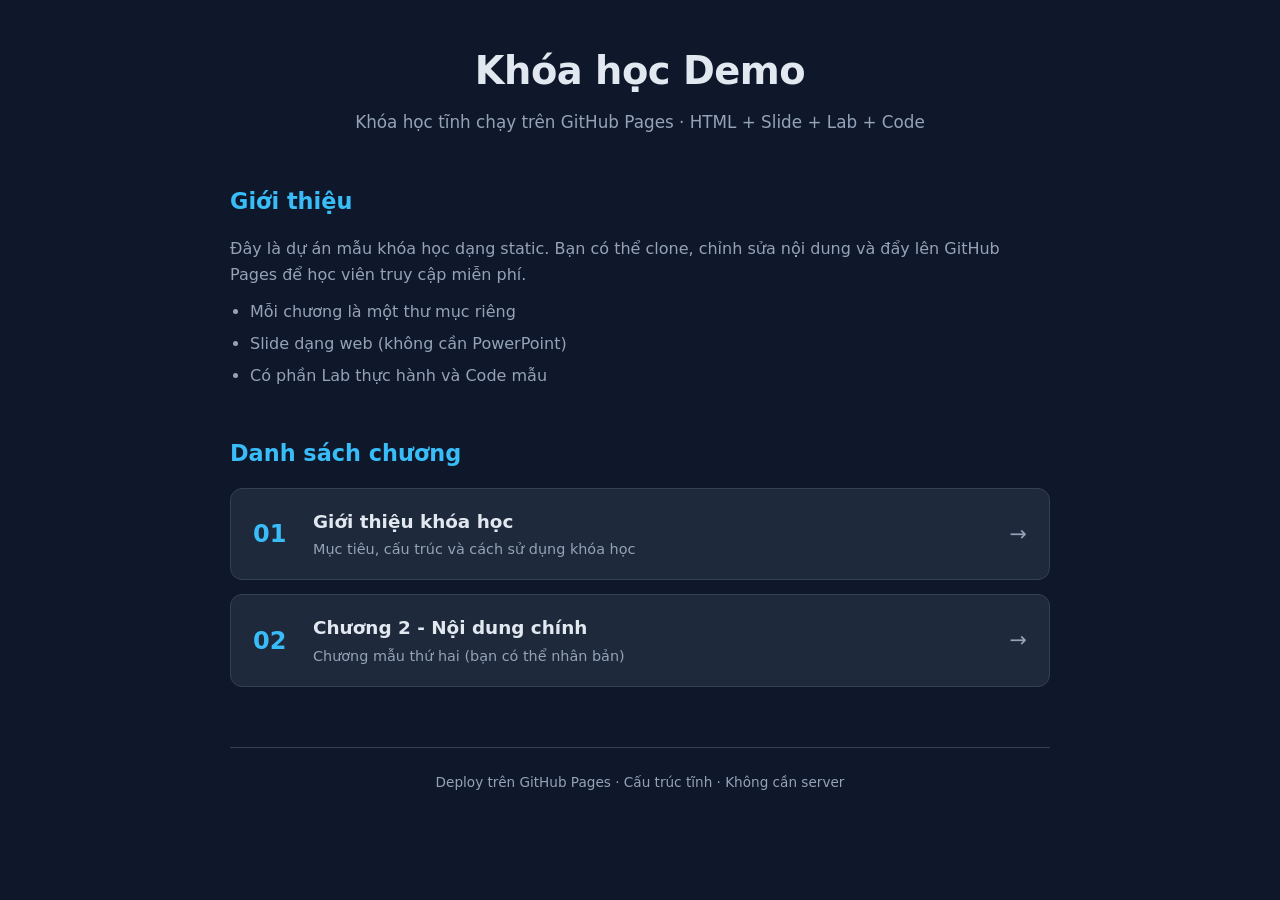
==== index.html @ 45d8bc99 "first commit" ====
<!DOCTYPE html>
<html lang="vi">
<head>
  <meta charset="UTF-8" />
  <meta name="viewport" content="width=device-width, initial-scale=1.0" />
  <title>Khóa học Demo - Static Course</title>
  <link rel="stylesheet" href="css/style.css" />
</head>
<body>
  <div class="container">
    <header class="hero">
      <h1>Khóa học Demo</h1>
      <p class="subtitle">Khóa học tĩnh chạy trên GitHub Pages · HTML + Slide + Lab + Code</p>
    </header>

    <section class="intro">
      <h2>Giới thiệu</h2>
      <p>
        Đây là dự án mẫu khóa học dạng static. Bạn có thể clone, chỉnh sửa nội dung
        và đẩy lên GitHub Pages để học viên truy cập miễn phí.
      </p>
      <ul>
        <li>Mỗi chương là một thư mục riêng</li>
        <li>Slide dạng web (không cần PowerPoint)</li>
        <li>Có phần Lab thực hành và Code mẫu</li>
      </ul>
    </section>

    <section class="modules">
      <h2>Danh sách chương</h2>
      <div class="module-list">
        <a href="modules/01-gioi-thieu/" class="module-card">
          <span class="num">01</span>
          <div class="info">
            <h3>Giới thiệu khóa học</h3>
            <p>Mục tiêu, cấu trúc và cách sử dụng khóa học</p>
          </div>
          <span class="arrow">→</span>
        </a>

        <a href="modules/02-chuong-hai/" class="module-card">
          <span class="num">02</span>
          <div class="info">
            <h3>Chương 2 - Nội dung chính</h3>
            <p>Chương mẫu thứ hai (bạn có thể nhân bản)</p>
          </div>
          <span class="arrow">→</span>
        </a>
      </div>
    </section>

    <footer>
      <p>Deploy trên GitHub Pages · Cấu trúc tĩnh · Không cần server</p>
    </footer>
  </div>
</body>
</html>
---- css/style.css ----
:root {
  --bg: #0f172a;
  --card: #1e293b;
  --text: #e2e8f0;
  --muted: #94a3b8;
  --accent: #38bdf8;
  --accent-hover: #7dd3fc;
  --border: #334155;
  --radius: 12px;
}

* {
  box-sizing: border-box;
  margin: 0;
  padding: 0;
}

body {
  font-family: system-ui, -apple-system, "Segoe UI", Roboto, sans-serif;
  background: var(--bg);
  color: var(--text);
  line-height: 1.6;
  min-height: 100vh;
}

.container {
  max-width: 860px;
  margin: 0 auto;
  padding: 40px 20px 80px;
}

/* Hero */
.hero {
  text-align: center;
  margin-bottom: 48px;
}

.hero h1 {
  font-size: 2.4rem;
  font-weight: 700;
  letter-spacing: -0.5px;
  margin-bottom: 8px;
}

.subtitle {
  color: var(--muted);
  font-size: 1.05rem;
}

/* Sections */
section {
  margin-bottom: 48px;
}

h2 {
  font-size: 1.4rem;
  margin-bottom: 16px;
  color: var(--accent);
}

.intro p {
  margin-bottom: 12px;
  color: var(--muted);
}

.intro ul {
  padding-left: 20px;
  color: var(--muted);
}

.intro li {
  margin-bottom: 6px;
}

/* Module cards */
.module-list {
  display: flex;
  flex-direction: column;
  gap: 14px;
}

.module-card {
  display: flex;
  align-items: center;
  gap: 18px;
  background: var(--card);
  border: 1px solid var(--border);
  border-radius: var(--radius);
  padding: 18px 22px;
  text-decoration: none;
  color: inherit;
  transition: border-color 0.2s, transform 0.15s;
}

.module-card:hover {
  border-color: var(--accent);
  transform: translateY(-2px);
}

.module-card .num {
  font-size: 1.5rem;
  font-weight: 700;
  color: var(--accent);
  min-width: 42px;
}

.module-card .info h3 {
  font-size: 1.15rem;
  margin-bottom: 2px;
}

.module-card .info p {
  font-size: 0.9rem;
  color: var(--muted);
}

.module-card .arrow {
  margin-left: auto;
  font-size: 1.3rem;
  color: var(--muted);
  transition: color 0.2s;
}

.module-card:hover .arrow {
  color: var(--accent);
}

/* Module page */
.module-header {
  margin-bottom: 32px;
}

.module-header a.back {
  display: inline-block;
  color: var(--muted);
  text-decoration: none;
  margin-bottom: 12px;
  font-size: 0.95rem;
}

.module-header a.back:hover {
  color: var(--accent);
}

.module-header h1 {
  font-size: 1.9rem;
  margin-bottom: 6px;
}

.module-header p {
  color: var(--muted);
}

/* Resource cards inside module */
.resource-grid {
  display: grid;
  grid-template-columns: repeat(auto-fit, minmax(220px, 1fr));
  gap: 16px;
  margin-top: 24px;
}

.resource-card {
  background: var(--card);
  border: 1px solid var(--border);
  border-radius: var(--radius);
  padding: 22px;
  text-decoration: none;
  color: inherit;
  transition: border-color 0.2s, transform 0.15s;
}

.resource-card:hover {
  border-color: var(--accent);
  transform: translateY(-2px);
}

.resource-card .icon {
  font-size: 1.8rem;
  margin-bottom: 10px;
}

.resource-card h3 {
  font-size: 1.1rem;
  margin-bottom: 6px;
}

.resource-card p {
  font-size: 0.9rem;
  color: var(--muted);
}

/* Footer */
footer {
  text-align: center;
  color: var(--muted);
  font-size: 0.85rem;
  margin-top: 60px;
  padding-top: 24px;
  border-top: 1px solid var(--border);
}

/* Lab & Code pages */
.content-box {
  background: var(--card);
  border: 1px solid var(--border);
  border-radius: var(--radius);
  padding: 28px;
  margin-top: 20px;
}

.content-box h2 {
  margin-top: 0;
}

.content-box pre {
  background: #0b1120;
  padding: 16px;
  border-radius: 8px;
  overflow-x: auto;
  font-size: 0.9rem;
  margin: 16px 0;
}

.content-box code {
  font-family: "SF Mono", "Fira Code", Consolas, monospace;
}

.btn {
  display: inline-block;
  background: var(--accent);
  color: #0f172a;
  padding: 10px 18px;
  border-radius: 8px;
  text-decoration: none;
  font-weight: 600;
  margin-top: 12px;
  transition: background 0.2s;
}

.btn:hover {
  background: var(--accent-hover);
}
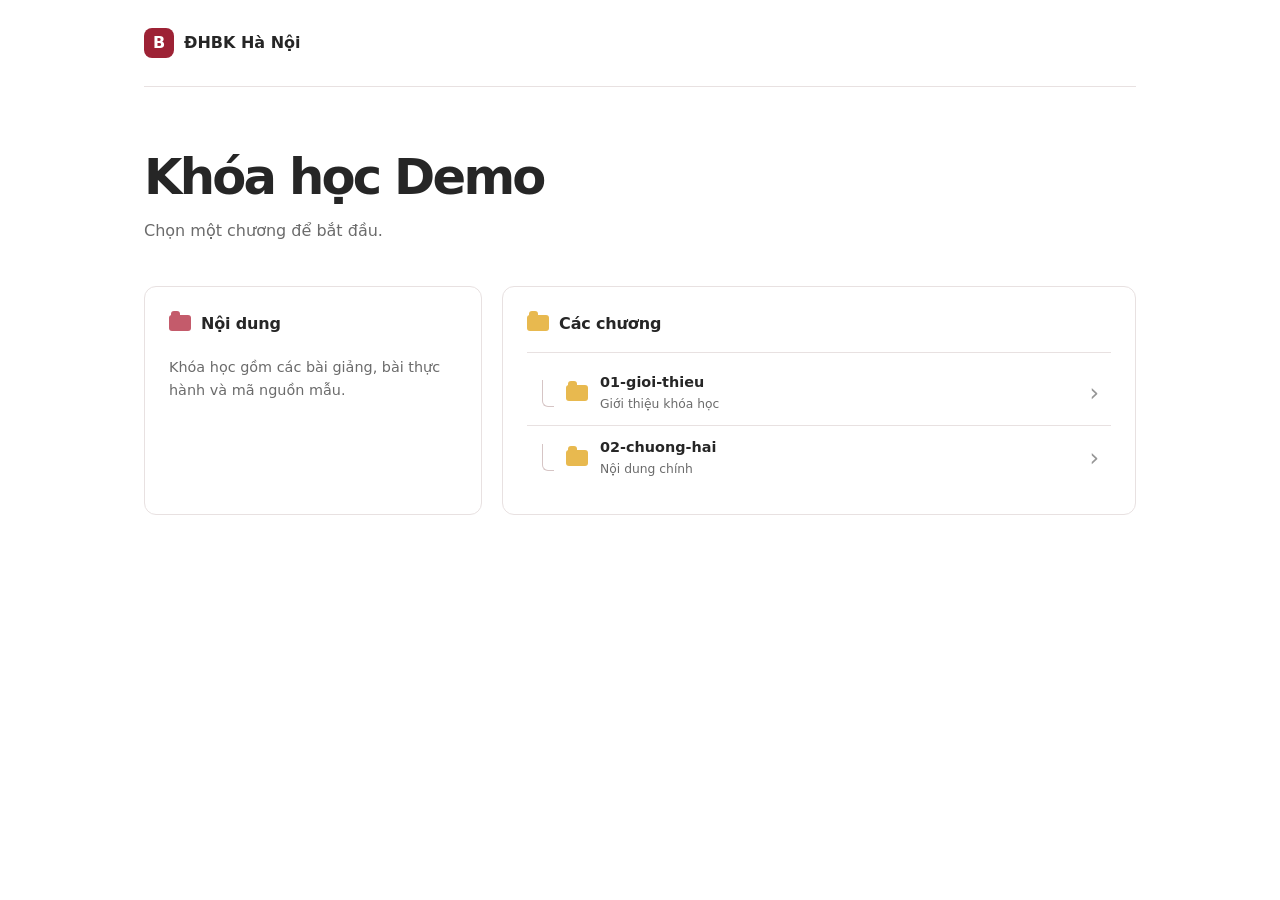
==== commit 028e3ae6: "fix ui" ====
--- a/index.html
+++ b/index.html
@@ -3,55 +3,39 @@
 <head>
   <meta charset="UTF-8" />
   <meta name="viewport" content="width=device-width, initial-scale=1.0" />
-  <title>Khóa học Demo - Static Course</title>
-  <link rel="stylesheet" href="css/style.css" />
+  <title>Khóa học Demo</title>
+  <link rel="stylesheet" href="css/style.css?v=3" />
 </head>
 <body>
-  <div class="container">
-    <header class="hero">
-      <h1>Khóa học Demo</h1>
-      <p class="subtitle">Khóa học tĩnh chạy trên GitHub Pages · HTML + Slide + Lab + Code</p>
+  <main class="container home-page">
+    <header class="site-header">
+      <a class="brand" href="index.html"><span class="brand-mark">B</span><span>ĐHBK Hà Nội</span></a>
     </header>
 
-    <section class="intro">
-      <h2>Giới thiệu</h2>
-      <p>
-        Đây là dự án mẫu khóa học dạng static. Bạn có thể clone, chỉnh sửa nội dung
-        và đẩy lên GitHub Pages để học viên truy cập miễn phí.
-      </p>
-      <ul>
-        <li>Mỗi chương là một thư mục riêng</li>
-        <li>Slide dạng web (không cần PowerPoint)</li>
-        <li>Có phần Lab thực hành và Code mẫu</li>
-      </ul>
-    </section>
-
-    <section class="modules">
-      <h2>Danh sách chương</h2>
-      <div class="module-list">
-        <a href="modules/01-gioi-thieu/" class="module-card">
-          <span class="num">01</span>
-          <div class="info">
-            <h3>Giới thiệu khóa học</h3>
-            <p>Mục tiêu, cấu trúc và cách sử dụng khóa học</p>
-          </div>
-          <span class="arrow">→</span>
-        </a>
-
-        <a href="modules/02-chuong-hai/" class="module-card">
-          <span class="num">02</span>
-          <div class="info">
-            <h3>Chương 2 - Nội dung chính</h3>
-            <p>Chương mẫu thứ hai (bạn có thể nhân bản)</p>
-          </div>
-          <span class="arrow">→</span>
-        </a>
+    <section class="welcome">
+      <div>
+        <h1>Khóa học Demo</h1>
+        <p class="lead">Chọn một chương để bắt đầu.</p>
       </div>
     </section>
 
-    <footer>
-      <p>Deploy trên GitHub Pages · Cấu trúc tĩnh · Không cần server</p>
-    </footer>
-  </div>
+    <div class="home-grid">
+      <section class="intro panel">
+        <div class="panel-heading"><span class="folder-icon folder-blue"></span><h2>Nội dung</h2></div>
+        <p>Khóa học gồm các bài giảng, bài thực hành và mã nguồn mẫu.</p>
+      </section>
+
+      <section class="modules panel">
+        <div class="file-toolbar">
+          <div class="panel-heading"><span class="folder-icon folder-yellow"></span><h2>Các chương</h2></div>
+        </div>
+        <div class="file-tree">
+          <a href="modules/01-gioi-thieu/" class="file-row folder-row"><span class="tree-guide"></span><span class="folder-icon folder-yellow"></span><span class="file-name"><strong>01-gioi-thieu</strong><small>Giới thiệu khóa học</small></span><span class="file-arrow">›</span></a>
+          <a href="modules/02-chuong-hai/" class="file-row folder-row"><span class="tree-guide"></span><span class="folder-icon folder-yellow"></span><span class="file-name"><strong>02-chuong-hai</strong><small>Nội dung chính</small></span><span class="file-arrow">›</span></a>
+        </div>
+      </section>
+    </div>
+
+  </main>
 </body>
 </html>
--- a/css/style.css
+++ b/css/style.css
@@ -1,242 +1,102 @@
 :root {
-  --bg: #0f172a;
-  --card: #1e293b;
-  --text: #e2e8f0;
-  --muted: #94a3b8;
-  --accent: #38bdf8;
-  --accent-hover: #7dd3fc;
-  --border: #334155;
+  --bg: #ffffff; --surface: #ffffff; --text: #262626; --muted: #6b6b6b; --soft: #969696;
+  --line: #e8e1e1; --line-strong: #d6c5c5; --blue: #9d2235; --blue-soft: #fff4f4; --yellow: #e8b94f;
   --radius: 12px;
 }
-
-* {
-  box-sizing: border-box;
-  margin: 0;
-  padding: 0;
+* { box-sizing: border-box; margin: 0; padding: 0; }
+body { font-family: Inter, ui-sans-serif, system-ui, -apple-system, "Segoe UI", Roboto, sans-serif; background: var(--bg); color: var(--text); line-height: 1.6; min-height: 100vh; }
+a { color: inherit; }
+.container { max-width: 1040px; margin: 0 auto; padding: 28px 24px 64px; }
+.site-header { display: flex; align-items: center; justify-content: space-between; padding-bottom: 28px; border-bottom: 1px solid var(--line); }
+.brand { display: inline-flex; align-items: center; gap: 10px; color: var(--text); text-decoration: none; font-size: 1rem; font-weight: 700; }
+.brand-mark { display: grid; place-items: center; width: 30px; height: 30px; border-radius: 8px; background: var(--blue); color: white; font-size: 1rem; font-weight: 800; line-height: 1; }
+.header-note { color: var(--soft); font-size: .78rem; letter-spacing: .04em; }
+.welcome { display: flex; align-items: end; justify-content: space-between; gap: 24px; padding: 62px 0 42px; }
+h1 { font-size: clamp(2rem, 4vw, 3.1rem); line-height: 1.15; letter-spacing: -.055em; font-weight: 750; }
+.lead { max-width: 520px; margin-top: 12px; color: var(--muted); font-size: 1rem; }
+.home-grid { display: grid; grid-template-columns: minmax(220px, .8fr) minmax(0, 1.5fr); gap: 20px; }
+.panel { background: var(--surface); border: 1px solid var(--line); border-radius: var(--radius); padding: 24px; }
+.panel-heading { display: flex; align-items: center; gap: 10px; }
+h2 { font-size: 1rem; letter-spacing: -.01em; }
+.intro > p { color: var(--muted); font-size: .9rem; margin: 20px 0 22px; }
+.feature-list { list-style: none; color: var(--muted); font-size: .84rem; }
+.feature-list li { display: flex; gap: 9px; align-items: start; margin-top: 12px; }
+.feature-list span { color: var(--blue); font-weight: 700; }
+.folder-icon { position: relative; display: inline-block; flex: 0 0 auto; width: 22px; height: 16px; border-radius: 3px; background: var(--yellow); }
+.folder-icon::before { content: ""; position: absolute; left: 2px; top: -4px; width: 9px; height: 5px; border-radius: 3px 3px 0 0; background: inherit; }
+.folder-blue { background: #c45b6b; }
+.file-toolbar { display: flex; align-items: center; justify-content: space-between; padding-bottom: 16px; border-bottom: 1px solid var(--line); }
+.file-count { color: var(--soft); font-size: .78rem; }
+.file-tree { padding-top: 8px; }
+.file-row { position: relative; display: flex; align-items: center; gap: 12px; min-height: 64px; padding: 10px 12px; border-bottom: 1px solid var(--line); text-decoration: none; transition: background .15s, border-color .15s; }
+.file-row:last-child { border-bottom: 0; }
+.file-row:hover { background: var(--blue-soft); border-radius: 8px; }
+.tree-guide { width: 12px; height: 27px; margin-left: 3px; border-left: 1px solid var(--line-strong); border-bottom: 1px solid var(--line-strong); border-radius: 0 0 0 6px; }
+.file-name { display: flex; flex-direction: column; gap: 1px; flex: 1; }
+.file-name strong { font-size: .9rem; font-weight: 600; }
+.file-name small { color: var(--muted); font-size: .77rem; }
+.file-arrow { color: var(--soft); font-size: 1.5rem; line-height: 1; }
+footer { color: var(--soft); font-size: .78rem; text-align: center; margin-top: 42px; padding-top: 22px; border-top: 1px solid var(--line); }
+/* Module and content pages */
+.module-header { margin: 22px 0 30px; }
+.module-header a.back { display: inline-block; color: var(--muted); text-decoration: none; font-size: .85rem; margin-bottom: 20px; }
+.module-header a.back:hover { color: var(--blue); }
+.module-header h1 { font-size: clamp(1.8rem, 4vw, 2.4rem); letter-spacing: -.04em; }
+.module-header p { color: var(--muted); margin-top: 8px; }
+.chapter-title { display: flex; align-items: center; justify-content: space-between; gap: 24px; }
+.chapter-title .eyebrow { color: var(--blue); font-size: .72rem; font-weight: 700; letter-spacing: .12em; margin: 0 0 8px; }
+.chapter-folder { width: 58px; height: 42px; border-radius: 7px; margin-right: 10px; }
+.chapter-folder::before { left: 4px; top: -9px; width: 24px; height: 10px; border-radius: 6px 6px 0 0; }
+.resource-browser { background: var(--surface); border: 1px solid var(--line); border-radius: var(--radius); padding: 8px 20px 10px; }
+.browser-topbar { display: flex; align-items: center; justify-content: space-between; gap: 16px; padding: 8px 0 16px; border-bottom: 1px solid var(--line); }
+.browser-path { display: flex; align-items: center; gap: 9px; color: var(--soft); font-size: .82rem; }
+.browser-path strong { color: var(--text); font-weight: 600; }
+.path-home { color: var(--blue); font-size: 1rem; }
+.browser-actions { display: flex; align-items: center; gap: 6px; }
+.search-box { min-width: 170px; padding: 6px 10px; color: var(--soft); background: #fafafa; border: 1px solid var(--line); border-radius: 6px; font-size: .75rem; }
+.view-button { display: grid; place-items: center; width: 28px; height: 28px; color: var(--soft); border: 1px solid transparent; border-radius: 6px; font-size: 1rem; }
+.view-button.active { color: var(--blue); background: var(--blue-soft); border-color: #efd8dc; }
+.browser-heading { display: flex; align-items: center; justify-content: space-between; padding: 14px 4px; border-bottom: 1px solid var(--line); }
+.browser-heading > span { color: var(--soft); font-size: .78rem; }
+.browser-columns { display: grid; grid-template-columns: minmax(220px, 1fr) 100px 100px 40px; gap: 14px; padding: 9px 4px 7px 54px; color: var(--soft); border-bottom: 1px solid var(--line); font-size: .7rem; text-transform: uppercase; letter-spacing: .06em; }
+.resource-item { display: flex; align-items: center; gap: 14px; min-height: 76px; padding: 12px 4px; border-bottom: 1px solid var(--line); text-decoration: none; transition: background .15s, padding .15s; }
+.resource-item:last-child { border-bottom: 0; }
+.resource-item:hover { padding-left: 10px; padding-right: 10px; background: var(--blue-soft); border-radius: 8px; }
+.file-type { display: grid; place-items: center; width: 36px; height: 36px; border-radius: 8px; font-size: .65rem; font-weight: 800; letter-spacing: -.02em; }
+.type-slide { color: #8a5b00; background: #fff4d9; }
+.type-lab { color: #8d2435; background: #fbe8eb; }
+.type-code { color: #365a43; background: #e5f2e7; font-size: .6rem; }
+.resource-copy { display: flex; flex-direction: column; gap: 2px; flex: 1; }
+.resource-copy strong { font-size: .9rem; font-weight: 600; }
+.resource-copy small { color: var(--muted); font-size: .78rem; }
+.resource-kind, .resource-date { width: 86px; color: var(--muted); font-size: .76rem; }
+.resource-date { width: 86px; }
+.resource-open { color: var(--muted); font-size: .78rem; }
+.resource-open b { color: var(--blue); font-size: 1.35rem; font-weight: 400; vertical-align: -2px; margin-left: 5px; }
+.resource-disabled { opacity: .52; pointer-events: none; }
+.resource-grid { display: grid; grid-template-columns: repeat(auto-fit, minmax(200px, 1fr)); gap: 14px; }
+.resource-card { background: var(--surface); border: 1px solid var(--line); border-radius: var(--radius); padding: 22px; text-decoration: none; transition: border-color .15s, box-shadow .15s, transform .15s; }
+.resource-card:hover { border-color: #b8caf5; box-shadow: 0 8px 20px rgba(30, 64, 115, .07); transform: translateY(-2px); }
+.resource-card .icon { font-size: 1.5rem; margin-bottom: 14px; }
+.resource-card h3 { font-size: 1rem; margin-bottom: 4px; }
+.resource-card p, .content-box p, .content-box li { color: var(--muted); font-size: .9rem; }
+.content-box { background: var(--surface); border: 1px solid var(--line); border-radius: var(--radius); padding: 26px; }
+.content-box h2 { margin-bottom: 10px; }
+.content-box h2:not(:first-child) { margin-top: 28px; }
+.content-list { padding-left: 20px; }
+.content-list li { margin: 6px 0; }
+.content-box pre { background: #f6f8fb; border: 1px solid var(--line); padding: 16px; border-radius: 8px; overflow-x: auto; font-size: .86rem; margin: 16px 0; }
+.content-box code { font-family: "SF Mono", "Fira Code", Consolas, monospace; color: #354052; }
+.btn { display: inline-block; background: var(--blue); color: white; padding: 9px 16px; border-radius: 8px; text-decoration: none; font-weight: 600; margin-top: 12px; }
+@media (max-width: 680px) {
+  .container { padding: 20px 16px 48px; }
+  .header-note { display: none; }
+  .welcome { display: block; padding: 46px 0 30px; }
+  .home-grid { grid-template-columns: 1fr; }
+  .panel { padding: 20px; }
+  .browser-topbar { align-items: stretch; flex-direction: column; }
+  .browser-actions { justify-content: space-between; }
+  .search-box { flex: 1; }
+  .browser-columns { display: none; }
+  .resource-kind, .resource-date { display: none; }
 }
-
-body {
-  font-family: system-ui, -apple-system, "Segoe UI", Roboto, sans-serif;
-  background: var(--bg);
-  color: var(--text);
-  line-height: 1.6;
-  min-height: 100vh;
-}
-
-.container {
-  max-width: 860px;
-  margin: 0 auto;
-  padding: 40px 20px 80px;
-}
-
-/* Hero */
-.hero {
-  text-align: center;
-  margin-bottom: 48px;
-}
-
-.hero h1 {
-  font-size: 2.4rem;
-  font-weight: 700;
-  letter-spacing: -0.5px;
-  margin-bottom: 8px;
-}
-
-.subtitle {
-  color: var(--muted);
-  font-size: 1.05rem;
-}
-
-/* Sections */
-section {
-  margin-bottom: 48px;
-}
-
-h2 {
-  font-size: 1.4rem;
-  margin-bottom: 16px;
-  color: var(--accent);
-}
-
-.intro p {
-  margin-bottom: 12px;
-  color: var(--muted);
-}
-
-.intro ul {
-  padding-left: 20px;
-  color: var(--muted);
-}
-
-.intro li {
-  margin-bottom: 6px;
-}
-
-/* Module cards */
-.module-list {
-  display: flex;
-  flex-direction: column;
-  gap: 14px;
-}
-
-.module-card {
-  display: flex;
-  align-items: center;
-  gap: 18px;
-  background: var(--card);
-  border: 1px solid var(--border);
-  border-radius: var(--radius);
-  padding: 18px 22px;
-  text-decoration: none;
-  color: inherit;
-  transition: border-color 0.2s, transform 0.15s;
-}
-
-.module-card:hover {
-  border-color: var(--accent);
-  transform: translateY(-2px);
-}
-
-.module-card .num {
-  font-size: 1.5rem;
-  font-weight: 700;
-  color: var(--accent);
-  min-width: 42px;
-}
-
-.module-card .info h3 {
-  font-size: 1.15rem;
-  margin-bottom: 2px;
-}
-
-.module-card .info p {
-  font-size: 0.9rem;
-  color: var(--muted);
-}
-
-.module-card .arrow {
-  margin-left: auto;
-  font-size: 1.3rem;
-  color: var(--muted);
-  transition: color 0.2s;
-}
-
-.module-card:hover .arrow {
-  color: var(--accent);
-}
-
-/* Module page */
-.module-header {
-  margin-bottom: 32px;
-}
-
-.module-header a.back {
-  display: inline-block;
-  color: var(--muted);
-  text-decoration: none;
-  margin-bottom: 12px;
-  font-size: 0.95rem;
-}
-
-.module-header a.back:hover {
-  color: var(--accent);
-}
-
-.module-header h1 {
-  font-size: 1.9rem;
-  margin-bottom: 6px;
-}
-
-.module-header p {
-  color: var(--muted);
-}
-
-/* Resource cards inside module */
-.resource-grid {
-  display: grid;
-  grid-template-columns: repeat(auto-fit, minmax(220px, 1fr));
-  gap: 16px;
-  margin-top: 24px;
-}
-
-.resource-card {
-  background: var(--card);
-  border: 1px solid var(--border);
-  border-radius: var(--radius);
-  padding: 22px;
-  text-decoration: none;
-  color: inherit;
-  transition: border-color 0.2s, transform 0.15s;
-}
-
-.resource-card:hover {
-  border-color: var(--accent);
-  transform: translateY(-2px);
-}
-
-.resource-card .icon {
-  font-size: 1.8rem;
-  margin-bottom: 10px;
-}
-
-.resource-card h3 {
-  font-size: 1.1rem;
-  margin-bottom: 6px;
-}
-
-.resource-card p {
-  font-size: 0.9rem;
-  color: var(--muted);
-}
-
-/* Footer */
-footer {
-  text-align: center;
-  color: var(--muted);
-  font-size: 0.85rem;
-  margin-top: 60px;
-  padding-top: 24px;
-  border-top: 1px solid var(--border);
-}
-
-/* Lab & Code pages */
-.content-box {
-  background: var(--card);
-  border: 1px solid var(--border);
-  border-radius: var(--radius);
-  padding: 28px;
-  margin-top: 20px;
-}
-
-.content-box h2 {
-  margin-top: 0;
-}
-
-.content-box pre {
-  background: #0b1120;
-  padding: 16px;
-  border-radius: 8px;
-  overflow-x: auto;
-  font-size: 0.9rem;
-  margin: 16px 0;
-}
-
-.content-box code {
-  font-family: "SF Mono", "Fira Code", Consolas, monospace;
-}
-
-.btn {
-  display: inline-block;
-  background: var(--accent);
-  color: #0f172a;
-  padding: 10px 18px;
-  border-radius: 8px;
-  text-decoration: none;
-  font-weight: 600;
-  margin-top: 12px;
-  transition: background 0.2s;
-}
-
-.btn:hover {
-  background: var(--accent-hover);
-}
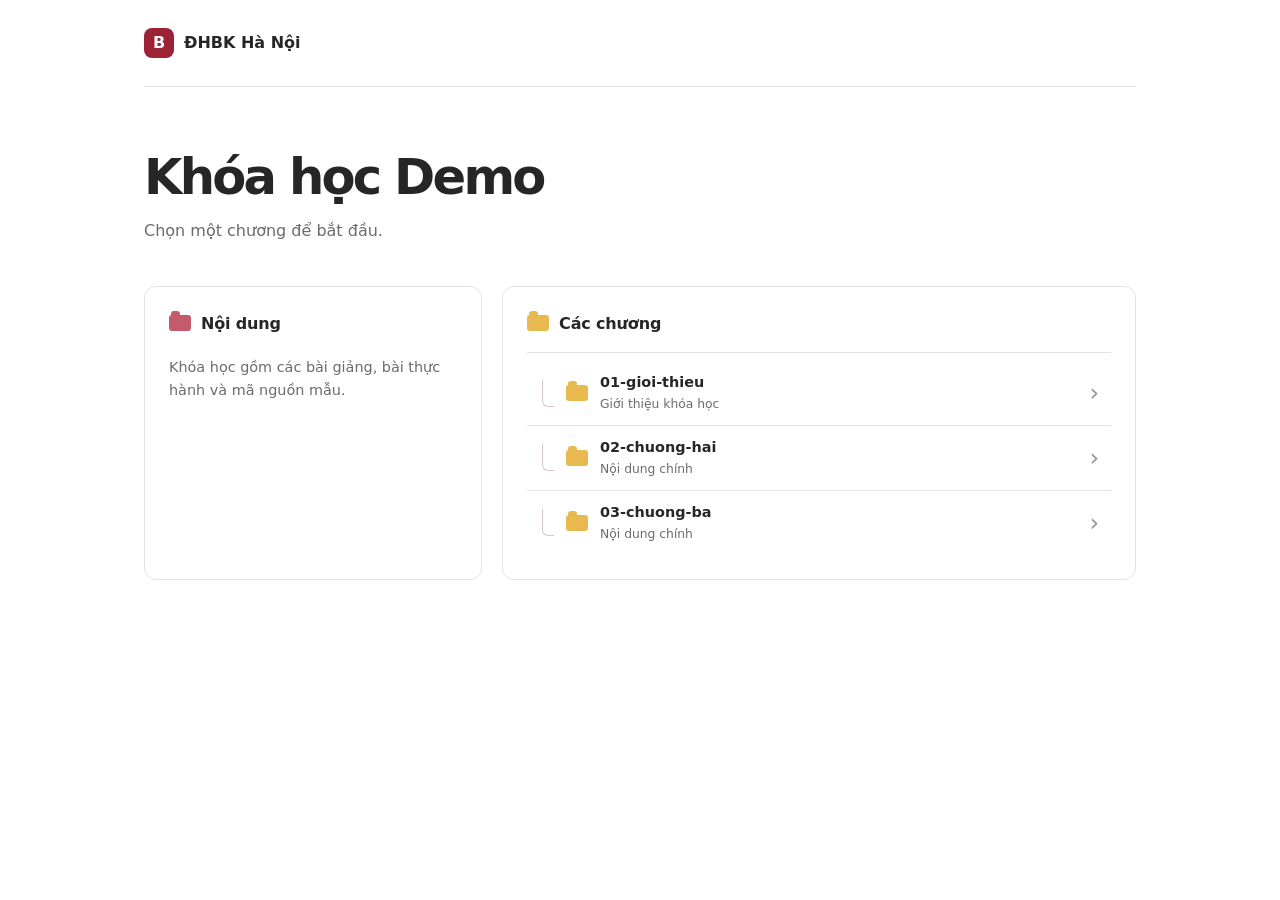
==== commit 0775cbdd: "fix" ====
--- a/index.html
+++ b/index.html
@@ -32,6 +32,7 @@
         <div class="file-tree">
           <a href="modules/01-gioi-thieu/" class="file-row folder-row"><span class="tree-guide"></span><span class="folder-icon folder-yellow"></span><span class="file-name"><strong>01-gioi-thieu</strong><small>Giới thiệu khóa học</small></span><span class="file-arrow">›</span></a>
           <a href="modules/02-chuong-hai/" class="file-row folder-row"><span class="tree-guide"></span><span class="folder-icon folder-yellow"></span><span class="file-name"><strong>02-chuong-hai</strong><small>Nội dung chính</small></span><span class="file-arrow">›</span></a>
+          <a href="modules/03-chuong-ba/" class="file-row folder-row"><span class="tree-guide"></span><span class="folder-icon folder-yellow"></span><span class="file-name"><strong>03-chuong-ba</strong><small>Nội dung chính</small></span><span class="file-arrow">›</span></a>
         </div>
       </section>
     </div>
